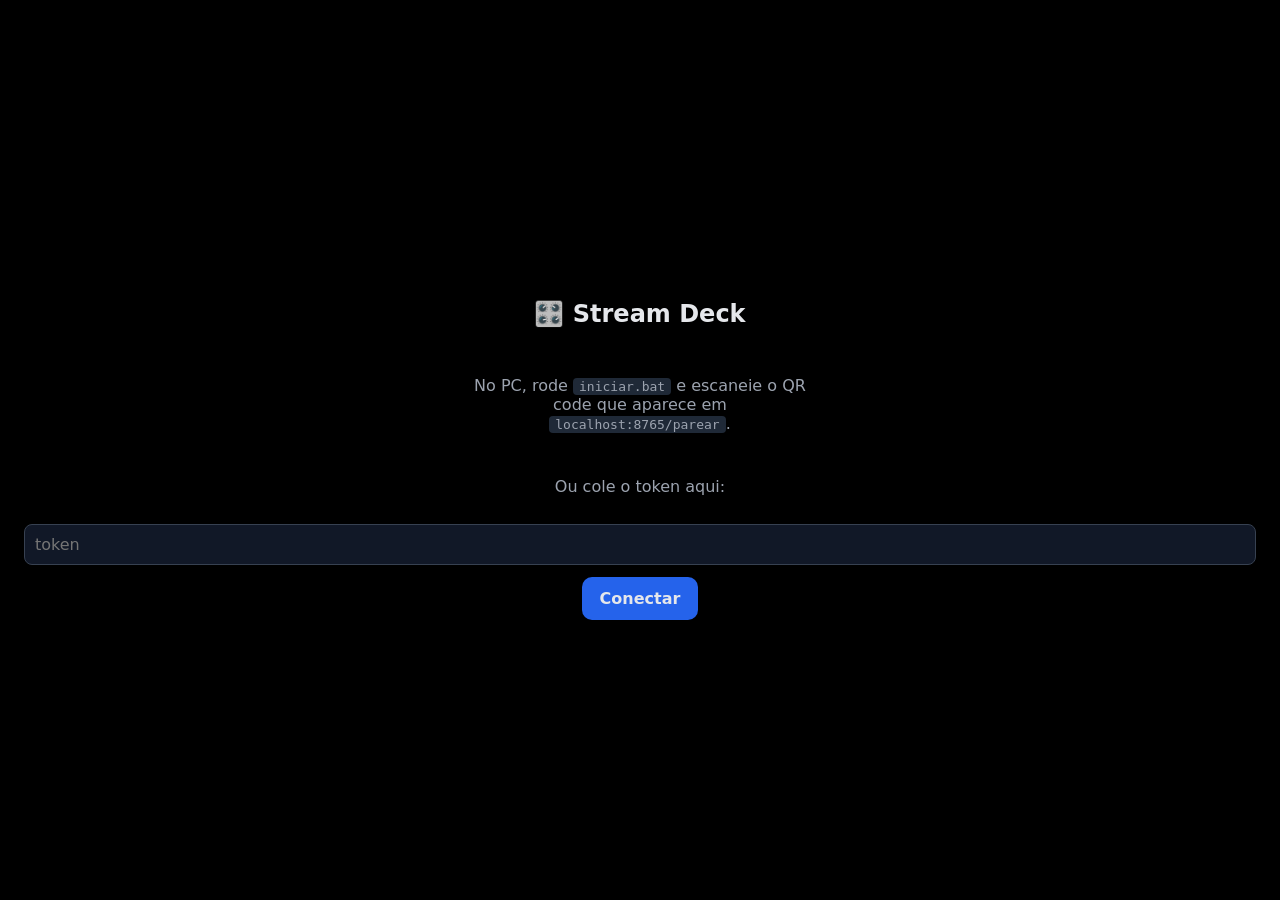
==== public/index.html @ c4348179 "Stream Deck v1.1.0: modo deitado e atualização automática Co-Authored-By: Claude Opus 5.5 <noreply@a" ====
<!doctype html>
<html lang="pt-BR">
<head>
<meta charset="utf-8">
<meta name="viewport" content="width=device-width,initial-scale=1,viewport-fit=cover,user-scalable=no">
<meta name="theme-color" content="#000000">
<meta name="mobile-web-app-capable" content="yes">
<meta name="apple-mobile-web-app-capable" content="yes">
<meta name="apple-mobile-web-app-status-bar-style" content="black">
<link rel="manifest" href="manifest.webmanifest">
<link rel="icon" href="icone.svg">
<link rel="stylesheet" href="app.css">
<title>Stream Deck</title>
</head>
<body>

<header id="topo">
  <div id="barra">
    <span id="status" title="Conexão">●</span>
    <span id="uso"></span>
    <button id="btnNotifs" aria-label="Notificações">🔔<b id="contador" hidden></b></button>
    <button id="btnRelogio" aria-label="Modo relógio">🕐</button>
    <button id="btnEditar" aria-label="Editar botões">✏️</button>
  </div>
  <nav id="abas"></nav>
</header>
<button id="atualizar" hidden></button>

<div id="editarBarra" hidden>
  <span>Editando</span>
  <label>Colunas <button data-col="-1">−</button><b id="numColunas">3</b><button data-col="1">+</button></label>
  <button id="btnPaginaConfig">Página…</button>
  <button id="btnVersao">v?</button>
</div>

<main id="grade"></main>

<!-- Sem pareamento -->
<section id="parear" class="tela" hidden>
  <h1>🎛️ Stream Deck</h1>
  <p>No PC, rode <code>iniciar.bat</code> e escaneie o QR code que aparece em <code>localhost:8765/parear</code>.</p>
  <p>Ou cole o token aqui:</p>
  <input id="tokenManual" placeholder="token" autocomplete="off">
  <button id="btnSalvarToken" class="primario">Conectar</button>
</section>

<!-- Modo relógio (Always On Display) -->
<section id="aod" hidden>
  <div id="aodConteudo">
    <div id="aodRelogio"></div>
    <div id="aodData"></div>
    <div id="aodInfo"></div>
  </div>
  <div id="aodDica">toque para trocar o estilo</div>
  <button id="aodSair" aria-label="Sair do relógio">✕</button>
</section>

<!-- Painel de notificações -->
<section id="painelNotifs" class="painel" hidden>
  <header><h2>Notificações</h2><button id="btnLimpar">Limpar</button><button data-fechar>✕</button></header>
  <div id="listaNotifs"></div>
</section>

<!-- Pedido de permissão -->
<section id="pedido" class="modal" hidden>
  <div class="caixa">
    <div id="pedidoOrigem" class="etiqueta"></div>
    <h2 id="pedidoTitulo"></h2>
    <pre id="pedidoMensagem"></pre>
    <div id="pedidoTempo"></div>
    <div class="linha">
      <button id="btnNegar" class="perigo">Negar</button>
      <button id="btnPermitir" class="sucesso">Permitir</button>
    </div>
    <button id="btnNoPC" class="link">Responder no PC</button>
  </div>
</section>

<!-- Modal genérico (texto, saída de comando, editor) -->
<section id="modal" class="modal" hidden>
  <div class="caixa" id="modalCaixa"></div>
</section>

<div id="aviso" hidden></div>
<video id="acordado" src="acordado.mp4" muted playsinline loop></video>

<script src="app.js"></script>
</body>
</html>
---- public/app.css ----
* { box-sizing: border-box; -webkit-tap-highlight-color: transparent; }
html, body { margin: 0; height: 100%; background: #000; color: #e5e7eb; font-family: system-ui, -apple-system, "Segoe UI", Roboto, sans-serif; }
body { display: flex; flex-direction: column; padding: env(safe-area-inset-top) env(safe-area-inset-right) env(safe-area-inset-bottom) env(safe-area-inset-left); user-select: none; -webkit-user-select: none; overscroll-behavior: none; }
button { font: inherit; color: inherit; background: none; border: 0; cursor: pointer; }
[hidden] { display: none !important; }

/* topo */
#topo { display: flex; flex-direction: column; gap: 6px; padding: 6px 10px 8px; border-bottom: 1px solid #1f2937; }
#abas { display: flex; gap: 6px; overflow-x: auto; scrollbar-width: none; }
#abas::-webkit-scrollbar { display: none; }
#abas button { padding: 6px 12px; border-radius: 999px; background: #111827; white-space: nowrap; font-size: 14px; }
#abas button.ativa { background: #e5e7eb; color: #000; }
#barra { display: flex; align-items: center; gap: 4px; }
#uso { flex: 1; margin-left: 4px; }
#barra button { font-size: 18px; padding: 4px 6px; position: relative; }
#status { color: #ef4444; font-size: 12px; }
#status.on { color: #22c55e; }
#uso { font-size: 11px; color: #9ca3af; font-variant-numeric: tabular-nums; white-space: nowrap; }
#contador { position: absolute; top: -2px; right: -2px; background: #ef4444; color: #fff; font-size: 10px; min-width: 16px; height: 16px; border-radius: 8px; display: grid; place-items: center; padding: 0 3px; }

#editarBarra { display: flex; align-items: center; gap: 12px; padding: 8px 12px; background: #1e293b; font-size: 13px; }
#editarBarra button { background: #334155; border-radius: 6px; padding: 2px 10px; }
#editarBarra label { display: flex; align-items: center; gap: 6px; }
#editarBarra #btnPaginaConfig { margin-left: auto; }

/* grade de botões */
#grade { flex: 1; min-height: 0; overflow-y: auto; display: grid; grid-template-columns: repeat(var(--colunas, 3), var(--lado, 1fr)); grid-auto-rows: var(--lado, 110px); gap: 10px; padding: 12px; align-content: start; justify-content: center; }
.tecla { border-radius: 16px; display: flex; flex-direction: column; align-items: center; justify-content: center; gap: 6px; padding: 6px; text-align: center; transition: transform .08s, filter .08s; position: relative; overflow: hidden; }
.tecla:active { transform: scale(.94); filter: brightness(1.3); }
.tecla .ico { font-size: clamp(20px, calc(var(--lado, 100px) * .34), 44px); line-height: 1; }
.tecla .nome { font-size: 12px; line-height: 1.15; font-weight: 600; text-shadow: 0 1px 2px #0008; word-break: break-word; }
.tecla.rodando::after { content: ""; position: absolute; inset: 0; background: #fff3; animation: pisca .5s infinite alternate; }
.tecla.ok { outline: 3px solid #22c55e; }
.tecla.erro { outline: 3px solid #ef4444; }
.editando .tecla { outline: 2px dashed #ffffff55; }
.tecla.nova { background: #111827; color: #6b7280; font-size: 34px; }
@keyframes pisca { to { background: #fff0; } }

/* telas, painéis, modais */
.tela { position: fixed; inset: 0; background: #000; display: flex; flex-direction: column; align-items: center; justify-content: center; gap: 12px; padding: 24px; text-align: center; z-index: 30; }
.tela p { color: #9ca3af; max-width: 340px; }
code { background: #1f2937; padding: 1px 6px; border-radius: 4px; }
input, select, textarea { font: inherit; color: #e5e7eb; background: #111827; border: 1px solid #374151; border-radius: 8px; padding: 10px; width: 100%; }
textarea { min-height: 120px; resize: vertical; }
.primario, .sucesso, .perigo, .neutro { padding: 12px 18px; border-radius: 10px; font-weight: 600; }
.primario { background: #2563eb; } .sucesso { background: #16a34a; } .perigo { background: #b91c1c; } .neutro { background: #374151; }
.link { color: #9ca3af; text-decoration: underline; padding: 8px; }

.painel { position: fixed; inset: 0; background: #000; z-index: 40; display: flex; flex-direction: column; }
.painel header { display: flex; align-items: center; gap: 8px; padding: 12px; border-bottom: 1px solid #1f2937; }
.painel h2 { margin: 0; flex: 1; font-size: 18px; }
.painel header button { padding: 6px 10px; }
#listaNotifs { overflow-y: auto; padding: 8px 12px; flex: 1; }
.notif { background: #111827; border-radius: 12px; padding: 10px 12px; margin-bottom: 8px; }
.notif .meta { font-size: 11px; color: #9ca3af; display: flex; justify-content: space-between; }
.notif h3 { margin: 4px 0; font-size: 15px; }
.notif p { margin: 0; font-size: 13px; color: #d1d5db; white-space: pre-wrap; word-break: break-word; max-height: 8em; overflow: hidden; }
.notif .linha { margin-top: 8px; }
.notif .linha button { padding: 8px; font-size: 14px; }
.vazio { color: #6b7280; text-align: center; margin-top: 40px; }
.st-permitido { color: #22c55e; } .st-negado { color: #ef4444; } .st-expirado, .st-no-pc { color: #9ca3af; } .st-pendente { color: #facc15; }

.modal { position: fixed; inset: 0; background: #000c; z-index: 60; display: flex; align-items: flex-end; justify-content: center; }
.caixa { background: #0f172a; width: 100%; max-width: 520px; max-height: 90vh; overflow-y: auto; border-radius: 18px 18px 0 0; padding: 18px; display: flex; flex-direction: column; gap: 12px; }
.caixa h2 { margin: 0; font-size: 18px; }
.caixa pre { margin: 0; background: #020617; padding: 10px; border-radius: 8px; white-space: pre-wrap; word-break: break-word; font-size: 12px; max-height: 40vh; overflow-y: auto; user-select: text; -webkit-user-select: text; }
.caixa label { display: flex; flex-direction: column; gap: 4px; font-size: 13px; color: #9ca3af; }
.caixa label.check { flex-direction: row; align-items: center; gap: 8px; }
.caixa label.check input { width: auto; }
.linha { display: flex; gap: 10px; }
.linha > * { flex: 1; }
.etiqueta { align-self: flex-start; background: #312e81; color: #c7d2fe; font-size: 11px; padding: 3px 8px; border-radius: 999px; font-weight: 600; }
#pedido .caixa { border: 2px solid #facc15; }
#pedido .linha button { padding: 16px; font-size: 17px; }
#pedidoTempo { font-size: 12px; color: #9ca3af; }
.dica { font-size: 12px; color: #6b7280; margin: -6px 0 0; }

#aviso { position: fixed; left: 50%; bottom: calc(20px + env(safe-area-inset-bottom)); transform: translateX(-50%); background: #1f2937; padding: 10px 16px; border-radius: 10px; z-index: 80; font-size: 14px; max-width: 90vw; }
#aviso.erro { background: #7f1d1d; }

#acordado { position: fixed; width: 1px; height: 1px; opacity: 0; pointer-events: none; }

/* relógio / always on display */
#aod { position: fixed; inset: 0; background: #000; z-index: 50; display: flex; align-items: center; justify-content: center; color: #d4d4d8; }
#aodConteudo { display: flex; flex-direction: column; align-items: center; gap: 10px; transition: transform 2s; }
#aodData { font-size: 18px; color: #71717a; }
#aodInfo { font-size: 13px; color: #52525b; font-variant-numeric: tabular-nums; }
#aodInfo .alerta { color: #facc15; }
#aodDica { position: absolute; bottom: 24px; font-size: 12px; color: #3f3f46; transition: opacity 1s; }
#aodSair { position: absolute; top: calc(12px + env(safe-area-inset-top)); right: 14px; color: #3f3f46; font-size: 22px; padding: 8px; }

.rel-digital { font-size: clamp(64px, 24vw, 180px); font-weight: 700; font-variant-numeric: tabular-nums; letter-spacing: -2px; line-height: 1; }
.rel-digital small { font-size: .3em; color: #52525b; margin-left: 4px; }
.rel-minimal { font-size: clamp(72px, 28vw, 220px); font-weight: 200; font-variant-numeric: tabular-nums; line-height: 1; }
.rel-analogico svg { width: min(70vw, 60vh); height: min(70vw, 60vh); }
.rel-palavras { font-size: clamp(28px, 9vw, 64px); font-weight: 300; text-align: center; max-width: 90vw; line-height: 1.2; }
.rel-palavras b { color: #fafafa; font-weight: 600; }
.rel-pomodoro { display: flex; flex-direction: column; align-items: center; gap: 14px; }
.rel-pomodoro .fase { font-size: 16px; color: #ef4444; text-transform: uppercase; letter-spacing: 3px; }
.rel-pomodoro .fase.pausa { color: #22c55e; }
.rel-pomodoro .tempo { font-size: clamp(72px, 26vw, 200px); font-weight: 300; font-variant-numeric: tabular-nums; line-height: 1; }
.rel-pomodoro .linha button { background: #18181b; color: #a1a1aa; padding: 10px 18px; border-radius: 10px; }
#pedido { z-index: 70; }

#atualizar { background: #1d4ed8; color: #fff; padding: 8px 12px; font-size: 13px; font-weight: 600; text-align: left; }
#btnVersao { margin-left: auto; color: #94a3b8; }
#editarBarra #btnPaginaConfig { margin-left: 0; }

/* celular deitado */
@media (orientation: landscape) and (max-height: 560px) {
  #topo { flex-direction: row; align-items: center; padding: 4px 10px; gap: 10px; }
  #abas { flex: 1; order: 1; }
  #barra { order: 2; }
  #uso { flex: none; }
  #grade { padding: 8px 12px; gap: 8px; }
  .tecla { border-radius: 12px; gap: 3px; }
  .tecla .nome { font-size: 11px; }
  #editarBarra { padding: 4px 12px; }
  .rel-digital { font-size: min(24vw, 44vh); }
  .rel-minimal { font-size: min(28vw, 50vh); }
  .rel-palavras { font-size: min(9vw, 13vh); }
  .rel-analogico svg { width: 62vh; height: 62vh; }
  .rel-pomodoro { gap: 6px; }
  .rel-pomodoro .tempo { font-size: min(26vw, 40vh); }
  .rel-pomodoro .linha button { padding: 6px 14px; }
  #aodConteudo { gap: 4px; }
  #aodData { font-size: 15px; }
  #aodDica { display: none; }
  .caixa { max-height: 96vh; padding: 12px 16px; gap: 8px; }
  .caixa pre { max-height: 26vh; }
  #pedido .linha button { padding: 10px; }
}
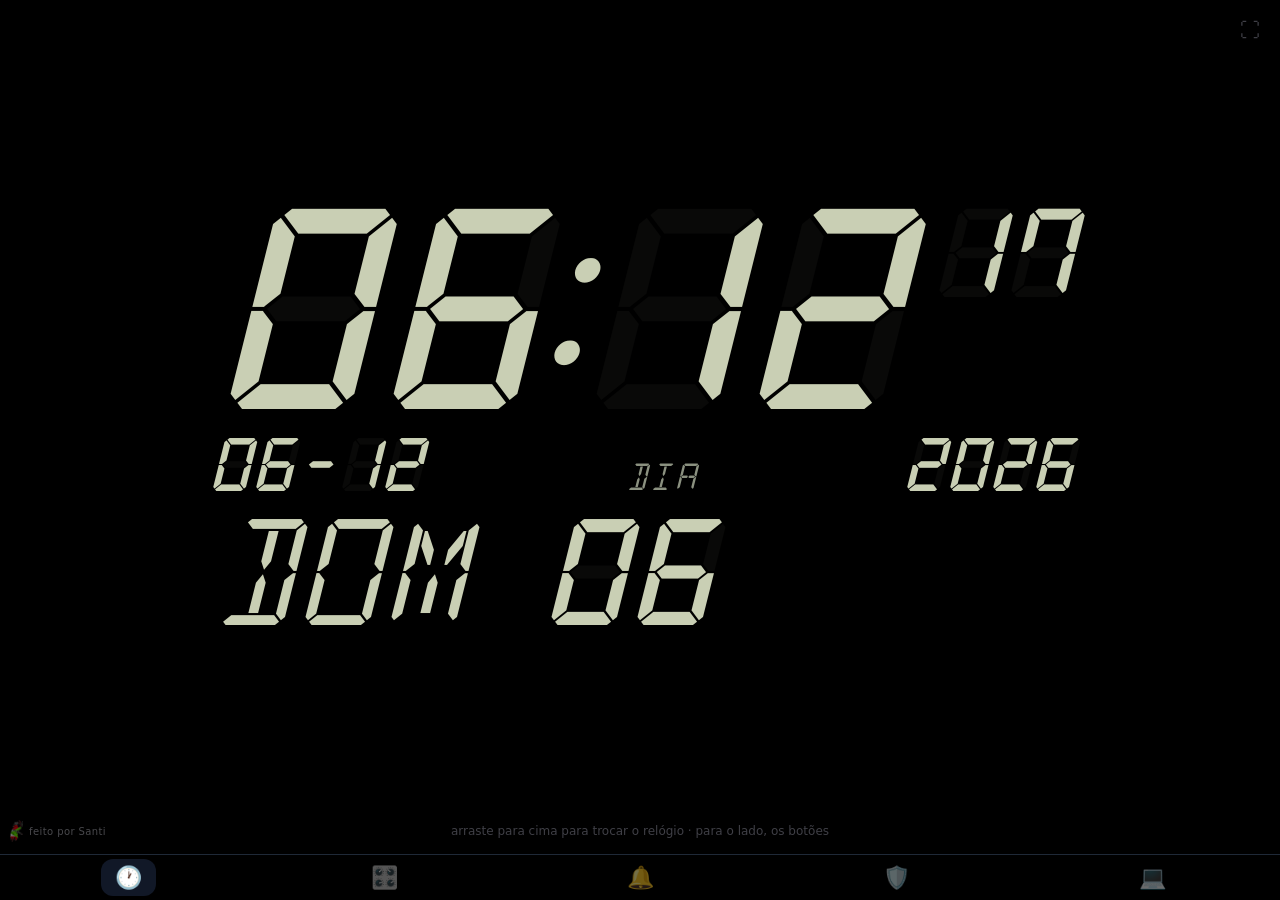
==== commit 6cff9ace: "v2.0.0: app instalável que abre sem o PC, pareamento pela câmera Co-Authored-By: Claude Opus 5.5 <no" ====
--- a/public/index.html
+++ b/public/index.html
@@ -14,69 +14,112 @@
 </head>
 <body>
 
-<header id="topo">
-  <div id="barra">
-    <span id="status" title="Conexão">●</span>
-    <span id="uso"></span>
-    <button id="btnNotifs" aria-label="Notificações">🔔<b id="contador" hidden></b></button>
-    <button id="btnRelogio" aria-label="Modo relógio">🕐</button>
-    <button id="btnEditar" aria-label="Editar botões">✏️</button>
-  </div>
-  <nav id="abas"></nav>
-</header>
-<button id="atualizar" hidden></button>
+<div id="telas">
 
-<div id="editarBarra" hidden>
-  <span>Editando</span>
-  <label>Colunas <button data-col="-1">−</button><b id="numColunas">3</b><button data-col="1">+</button></label>
-  <button id="btnPaginaConfig">Página…</button>
-  <button id="btnVersao">v?</button>
+  <!-- 1. Relógio -->
+  <section class="tela-app" id="telaRelogio" data-nome="relogio">
+    <div id="aodConteudo">
+      <div id="aodRelogio"></div>
+      <div id="aodData"></div>
+      <div id="aodInfo"></div>
+    </div>
+    <div id="aodDica">arraste para cima para trocar o relógio · para o lado, os botões</div>
+    <button id="btnTelaCheia" aria-label="Tela cheia">⛶</button>
+    <div id="ilha" hidden>
+      <div class="ilha-compacta"><span id="ilhaIcone">🔔</span><b id="ilhaResumo"></b></div>
+      <div class="ilha-cheia">
+        <div class="ilha-meta"><span id="ilhaOrigem"></span><span id="ilhaTempo"></span></div>
+        <b id="ilhaTitulo"></b>
+        <p id="ilhaMsg"></p>
+        <div class="linha" id="ilhaBotoes"><button class="perigo" data-ilha="negar">Negar</button><button class="sucesso" data-ilha="permitir">Permitir</button></div>
+      </div>
+    </div>
+  </section>
+
+  <!-- 2. Botões -->
+  <section class="tela-app" id="telaBotoes" data-nome="botoes">
+    <header id="topo">
+      <div id="barra">
+        <span id="status" title="Conexão">●</span>
+        <span id="uso"></span>
+        <button id="btnEditar" aria-label="Editar botões">✏️</button>
+      </div>
+      <nav id="abas"></nav>
+    </header>
+    <div id="editarBarra" hidden>
+      <span>Editando</span>
+      <label>Colunas <button data-col="-1">−</button><b id="numColunas">3</b><button data-col="1">+</button></label>
+      <button id="btnPaginaConfig">Página…</button>
+    </div>
+    <main id="grade"></main>
+  </section>
+
+  <!-- 3. Notificações -->
+  <section class="tela-app" id="telaNotifs" data-nome="notificacoes">
+    <header class="cabeca"><h2>Notificações</h2><button id="btnLimparNotifs">Limpar</button></header>
+    <div id="listaNotifs" class="lista"></div>
+  </section>
+
+  <!-- 4. Permissões -->
+  <section class="tela-app" id="telaPermissoes" data-nome="permissoes">
+    <header class="cabeca"><h2>Permissões</h2><button id="btnLimparPedidos">Limpar</button></header>
+    <div class="lista">
+      <div id="pendentes"></div>
+      <h3 class="subtitulo" id="tituloRespondidos" hidden>Respondidos</h3>
+      <div id="respondidos"></div>
+    </div>
+  </section>
+
+  <!-- 5. PC -->
+  <section class="tela-app" id="telaPC" data-nome="pc">
+    <header class="cabeca"><h2 id="nomePC">PC</h2></header>
+    <div class="lista">
+      <div class="cartao">
+        <h3>Conexão</h3>
+        <p id="textoConexao"></p>
+        <button id="btnEscanear" class="primario">📷 Escanear QR code do PC</button>
+        <button id="btnInstalarApp" class="primario">📲 Instalar o app (abre mesmo sem o PC)</button>
+        <button id="btnDigitar" class="neutro">Digitar o endereço</button>
+        <button id="btnDesparear" class="perigo">Desconectar do PC</button>
+      </div>
+      <div class="cartao">
+        <div class="medidor"><span>CPU</span><div class="trilho"><i id="barraCpu"></i></div><b id="valorCpu">–</b></div>
+        <div class="medidor"><span>RAM</span><div class="trilho"><i id="barraRam"></i></div><b id="valorRam">–</b></div>
+        <p class="dica" id="infoPC"></p>
+      </div>
+      <div class="cartao">
+        <h3>Atualização</h3>
+        <p id="textoVersao">–</p>
+        <button id="btnAtualizar" class="primario" hidden>Atualizar agora</button>
+        <button id="btnProcurar" class="neutro">Procurar atualização</button>
+      </div>
+      <div class="cartao">
+        <h3>OBS Studio</h3>
+        <p class="dica" style="margin:0 0 8px">No OBS: Ferramentas → Configurações do servidor WebSocket → Ativar. Copie a senha de lá.</p>
+        <div class="linha"><input id="obsHost" placeholder="127.0.0.1" style="flex:3"><input id="obsPorta" placeholder="4455" inputmode="numeric" style="flex:1"></div>
+        <input id="obsSenha" type="password" placeholder="senha do WebSocket" autocomplete="off" style="margin-top:6px">
+        <button id="btnObs" class="neutro">Salvar e testar</button>
+      </div>
+      <div class="cartao">
+        <h3>Páginas de botões</h3>
+        <p>Troca as suas páginas pelas do Command Center (HOME, VILTRUN, WORK, SYSTEM, GAMING, STREAM, AUDIO).</p>
+        <button id="btnRestaurar" class="neutro">Carregar páginas do Command Center</button>
+      </div>
+    </div>
+  </section>
 </div>
 
-<main id="grade"></main>
+<div id="marca" aria-hidden="true"><img src="marca.png" alt=""><span>feito por Santi</span></div>
 
-<!-- Sem pareamento -->
-<section id="parear" class="tela" hidden>
-  <h1>🎛️ Stream Deck</h1>
-  <p>No PC, rode <code>iniciar.bat</code> e escaneie o QR code que aparece em <code>localhost:8765/parear</code>.</p>
-  <p>Ou cole o token aqui:</p>
-  <input id="tokenManual" placeholder="token" autocomplete="off">
-  <button id="btnSalvarToken" class="primario">Conectar</button>
-</section>
+<nav id="menu">
+  <button data-ir="0" aria-label="Relógio">🕐</button>
+  <button data-ir="1" aria-label="Botões">🎛️</button>
+  <button data-ir="2" aria-label="Notificações">🔔<b class="badge" id="badgeNotifs" hidden></b></button>
+  <button data-ir="3" aria-label="Permissões">🛡️<b class="badge" id="badgePedidos" hidden></b></button>
+  <button data-ir="4" aria-label="PC">💻<b class="badge" id="badgePC" hidden>1</b></button>
+</nav>
 
-<!-- Modo relógio (Always On Display) -->
-<section id="aod" hidden>
-  <div id="aodConteudo">
-    <div id="aodRelogio"></div>
-    <div id="aodData"></div>
-    <div id="aodInfo"></div>
-  </div>
-  <div id="aodDica">toque para trocar o estilo</div>
-  <button id="aodSair" aria-label="Sair do relógio">✕</button>
-</section>
-
-<!-- Painel de notificações -->
-<section id="painelNotifs" class="painel" hidden>
-  <header><h2>Notificações</h2><button id="btnLimpar">Limpar</button><button data-fechar>✕</button></header>
-  <div id="listaNotifs"></div>
-</section>
-
-<!-- Pedido de permissão -->
-<section id="pedido" class="modal" hidden>
-  <div class="caixa">
-    <div id="pedidoOrigem" class="etiqueta"></div>
-    <h2 id="pedidoTitulo"></h2>
-    <pre id="pedidoMensagem"></pre>
-    <div id="pedidoTempo"></div>
-    <div class="linha">
-      <button id="btnNegar" class="perigo">Negar</button>
-      <button id="btnPermitir" class="sucesso">Permitir</button>
-    </div>
-    <button id="btnNoPC" class="link">Responder no PC</button>
-  </div>
-</section>
-
-<!-- Modal genérico (texto, saída de comando, editor) -->
+<!-- Modal genérico (texto, saída de comando, editor, confirmação) -->
 <section id="modal" class="modal" hidden>
   <div class="caixa" id="modalCaixa"></div>
 </section>
--- a/public/app.css
+++ b/public/app.css
@@ -1,42 +1,88 @@
 * { box-sizing: border-box; -webkit-tap-highlight-color: transparent; }
-html, body { margin: 0; height: 100%; background: #000; color: #e5e7eb; font-family: system-ui, -apple-system, "Segoe UI", Roboto, sans-serif; }
-body { display: flex; flex-direction: column; padding: env(safe-area-inset-top) env(safe-area-inset-right) env(safe-area-inset-bottom) env(safe-area-inset-left); user-select: none; -webkit-user-select: none; overscroll-behavior: none; }
+html, body { margin: 0; height: 100%; background: #000; color: #e5e7eb; font-family: system-ui, -apple-system, "Segoe UI", Roboto, sans-serif; overflow: hidden; }
+body { display: flex; flex-direction: column; padding: env(safe-area-inset-top) env(safe-area-inset-right) 0 env(safe-area-inset-left); user-select: none; -webkit-user-select: none; overscroll-behavior: none; }
 button { font: inherit; color: inherit; background: none; border: 0; cursor: pointer; }
 [hidden] { display: none !important; }
 
-/* topo */
+/* telas lado a lado, deslizando */
+#telas { flex: 1; min-height: 0; display: flex; overflow-x: auto; overflow-y: hidden; scroll-snap-type: x mandatory; scrollbar-width: none; overscroll-behavior-x: contain; }
+#telas::-webkit-scrollbar { display: none; }
+.tela-app { flex: 0 0 100%; width: 100%; min-width: 0; height: 100%; scroll-snap-align: start; scroll-snap-stop: always; display: flex; flex-direction: column; position: relative; }
+
+/* barra de navegação */
+#menu { display: flex; justify-content: space-around; border-top: 1px solid #1f2937; padding: 4px 0 calc(4px + env(safe-area-inset-bottom)); transition: opacity .4s; background: #000; }
+#menu button { font-size: 22px; padding: 6px 14px; border-radius: 12px; position: relative; opacity: .45; transition: opacity .2s, background .2s; }
+#menu button.ativo { opacity: 1; background: #111827; }
+#menu.apagado { opacity: .15; }
+.badge { position: absolute; top: 0; right: 4px; background: #ef4444; color: #fff; font-size: 10px; min-width: 16px; height: 16px; border-radius: 8px; display: grid; place-items: center; padding: 0 3px; font-style: normal; }
+#badgePC { background: #2563eb; }
+
+/* cabeçalho das telas de lista */
+.cabeca { display: flex; align-items: center; gap: 8px; padding: 12px 14px; border-bottom: 1px solid #1f2937; }
+.cabeca h2 { margin: 0; flex: 1; font-size: 18px; }
+.cabeca button { color: #9ca3af; padding: 4px 8px; }
+.lista { flex: 1; overflow-y: auto; padding: 10px 12px; }
+.subtitulo { font-size: 12px; color: #6b7280; text-transform: uppercase; letter-spacing: 1px; margin: 18px 4px 8px; }
+.vazio { color: #6b7280; text-align: center; margin: 40px 20px; line-height: 1.5; }
+
+/* tela de botões */
 #topo { display: flex; flex-direction: column; gap: 6px; padding: 6px 10px 8px; border-bottom: 1px solid #1f2937; }
 #abas { display: flex; gap: 6px; overflow-x: auto; scrollbar-width: none; }
 #abas::-webkit-scrollbar { display: none; }
 #abas button { padding: 6px 12px; border-radius: 999px; background: #111827; white-space: nowrap; font-size: 14px; }
 #abas button.ativa { background: #e5e7eb; color: #000; }
 #barra { display: flex; align-items: center; gap: 4px; }
-#uso { flex: 1; margin-left: 4px; }
-#barra button { font-size: 18px; padding: 4px 6px; position: relative; }
+#barra button { font-size: 18px; padding: 4px 6px; }
 #status { color: #ef4444; font-size: 12px; }
 #status.on { color: #22c55e; }
-#uso { font-size: 11px; color: #9ca3af; font-variant-numeric: tabular-nums; white-space: nowrap; }
-#contador { position: absolute; top: -2px; right: -2px; background: #ef4444; color: #fff; font-size: 10px; min-width: 16px; height: 16px; border-radius: 8px; display: grid; place-items: center; padding: 0 3px; }
+#uso { flex: 1; margin-left: 4px; font-size: 11px; color: #9ca3af; font-variant-numeric: tabular-nums; white-space: nowrap; }
 
 #editarBarra { display: flex; align-items: center; gap: 12px; padding: 8px 12px; background: #1e293b; font-size: 13px; }
 #editarBarra button { background: #334155; border-radius: 6px; padding: 2px 10px; }
 #editarBarra label { display: flex; align-items: center; gap: 6px; }
-#editarBarra #btnPaginaConfig { margin-left: auto; }
-
-/* grade de botões */
+
 #grade { flex: 1; min-height: 0; overflow-y: auto; display: grid; grid-template-columns: repeat(var(--colunas, 3), var(--lado, 1fr)); grid-auto-rows: var(--lado, 110px); gap: 10px; padding: 12px; align-content: start; justify-content: center; }
-.tecla { border-radius: 16px; display: flex; flex-direction: column; align-items: center; justify-content: center; gap: 6px; padding: 6px; text-align: center; transition: transform .08s, filter .08s; position: relative; overflow: hidden; }
-.tecla:active { transform: scale(.94); filter: brightness(1.3); }
+.tecla { border-radius: 16px; display: flex; flex-direction: column; align-items: center; justify-content: center; gap: 6px; padding: 6px; text-align: center; transition: transform .18s cubic-bezier(.3,1.6,.5,1), filter .15s; position: relative; overflow: hidden; }
+.tecla:active { transform: scale(.9); filter: brightness(1.25); transition-duration: .06s; }
+.tecla:active .ico { transform: scale(1.15); }
+.tecla .ico { transition: transform .18s cubic-bezier(.3,1.6,.5,1); }
+.onda { position: absolute; border-radius: 50%; background: #fff; opacity: .35; transform: scale(0); pointer-events: none; animation: onda .55s ease-out forwards; }
+@keyframes onda { to { transform: scale(1); opacity: 0; } }
 .tecla .ico { font-size: clamp(20px, calc(var(--lado, 100px) * .34), 44px); line-height: 1; }
 .tecla .nome { font-size: 12px; line-height: 1.15; font-weight: 600; text-shadow: 0 1px 2px #0008; word-break: break-word; }
 .tecla.rodando::after { content: ""; position: absolute; inset: 0; background: #fff3; animation: pisca .5s infinite alternate; }
-.tecla.ok { outline: 3px solid #22c55e; }
-.tecla.erro { outline: 3px solid #ef4444; }
+.tecla.ok { animation: sucesso .6s ease-out; }
+.tecla.erro { animation: tremer .45s ease-in-out; }
+@keyframes sucesso { 0% { box-shadow: 0 0 0 0 #22c55ecc; } 30% { transform: scale(1.06); } 100% { box-shadow: 0 0 0 16px #22c55e00; transform: scale(1); } }
+@keyframes tremer { 0%, 100% { transform: translateX(0); box-shadow: 0 0 0 3px #ef4444; } 20%, 60% { transform: translateX(-6px); } 40%, 80% { transform: translateX(6px); } }
 .editando .tecla { outline: 2px dashed #ffffff55; }
 .tecla.nova { background: #111827; color: #6b7280; font-size: 34px; }
 @keyframes pisca { to { background: #fff0; } }
 
-/* telas, painéis, modais */
+/* cartões de notificação e pedido */
+.notif, .cartao { background: #111827; border-radius: 12px; padding: 10px 12px; margin-bottom: 8px; }
+.notif .meta { font-size: 11px; color: #9ca3af; display: flex; justify-content: space-between; gap: 8px; }
+.notif h3 { margin: 4px 0; font-size: 15px; }
+.notif p { margin: 0; font-size: 13px; color: #d1d5db; white-space: pre-wrap; word-break: break-word; max-height: 8em; overflow: hidden; }
+.st-permitido { color: #22c55e; } .st-negado { color: #ef4444; } .st-expirado, .st-no-pc { color: #9ca3af; }
+
+.pedido { background: #0f172a; border: 2px solid #facc15; border-radius: 16px; padding: 14px; margin-bottom: 12px; display: flex; flex-direction: column; gap: 10px; }
+.pedido h3 { margin: 0; font-size: 18px; }
+.pedido pre { margin: 0; background: #020617; padding: 10px; border-radius: 8px; white-space: pre-wrap; word-break: break-word; font-size: 12px; max-height: 34vh; overflow-y: auto; user-select: text; -webkit-user-select: text; }
+.pedido .tempo { font-size: 12px; color: #9ca3af; }
+.pedido .linha button { padding: 16px; font-size: 17px; }
+.pedido .link { align-self: center; }
+
+.cartao h3 { margin: 2px 0 8px; font-size: 15px; }
+.cartao p { margin: 0 0 10px; color: #d1d5db; font-size: 14px; }
+.cartao button { width: 100%; margin-top: 6px; }
+.medidor { display: flex; align-items: center; gap: 10px; margin: 8px 0; font-size: 13px; color: #9ca3af; }
+.medidor span { width: 34px; }
+.medidor b { width: 42px; text-align: right; color: #e5e7eb; font-variant-numeric: tabular-nums; }
+.trilho { flex: 1; height: 10px; background: #1f2937; border-radius: 5px; overflow: hidden; }
+.trilho i { display: block; height: 100%; width: 0; background: #22c55e; transition: width .6s, background .6s; }
+
+/* formulários e botões */
 .tela { position: fixed; inset: 0; background: #000; display: flex; flex-direction: column; align-items: center; justify-content: center; gap: 12px; padding: 24px; text-align: center; z-index: 30; }
 .tela p { color: #9ca3af; max-width: 340px; }
 code { background: #1f2937; padding: 1px 6px; border-radius: 4px; }
@@ -45,54 +91,80 @@
 .primario, .sucesso, .perigo, .neutro { padding: 12px 18px; border-radius: 10px; font-weight: 600; }
 .primario { background: #2563eb; } .sucesso { background: #16a34a; } .perigo { background: #b91c1c; } .neutro { background: #374151; }
 .link { color: #9ca3af; text-decoration: underline; padding: 8px; }
-
-.painel { position: fixed; inset: 0; background: #000; z-index: 40; display: flex; flex-direction: column; }
-.painel header { display: flex; align-items: center; gap: 8px; padding: 12px; border-bottom: 1px solid #1f2937; }
-.painel h2 { margin: 0; flex: 1; font-size: 18px; }
-.painel header button { padding: 6px 10px; }
-#listaNotifs { overflow-y: auto; padding: 8px 12px; flex: 1; }
-.notif { background: #111827; border-radius: 12px; padding: 10px 12px; margin-bottom: 8px; }
-.notif .meta { font-size: 11px; color: #9ca3af; display: flex; justify-content: space-between; }
-.notif h3 { margin: 4px 0; font-size: 15px; }
-.notif p { margin: 0; font-size: 13px; color: #d1d5db; white-space: pre-wrap; word-break: break-word; max-height: 8em; overflow: hidden; }
-.notif .linha { margin-top: 8px; }
-.notif .linha button { padding: 8px; font-size: 14px; }
-.vazio { color: #6b7280; text-align: center; margin-top: 40px; }
-.st-permitido { color: #22c55e; } .st-negado { color: #ef4444; } .st-expirado, .st-no-pc { color: #9ca3af; } .st-pendente { color: #facc15; }
+.linha { display: flex; gap: 10px; }
+.linha > * { flex: 1; }
+.etiqueta { align-self: flex-start; background: #312e81; color: #c7d2fe; font-size: 11px; padding: 3px 8px; border-radius: 999px; font-weight: 600; }
+.dica { font-size: 12px; color: #6b7280; margin: -6px 0 0; }
 
 .modal { position: fixed; inset: 0; background: #000c; z-index: 60; display: flex; align-items: flex-end; justify-content: center; }
-.caixa { background: #0f172a; width: 100%; max-width: 520px; max-height: 90vh; overflow-y: auto; border-radius: 18px 18px 0 0; padding: 18px; display: flex; flex-direction: column; gap: 12px; }
+.caixa { background: #0f172a; width: 100%; max-width: 520px; max-height: 90vh; overflow-y: auto; border-radius: 18px 18px 0 0; padding: 18px 18px calc(18px + env(safe-area-inset-bottom)); display: flex; flex-direction: column; gap: 12px; }
 .caixa h2 { margin: 0; font-size: 18px; }
 .caixa pre { margin: 0; background: #020617; padding: 10px; border-radius: 8px; white-space: pre-wrap; word-break: break-word; font-size: 12px; max-height: 40vh; overflow-y: auto; user-select: text; -webkit-user-select: text; }
 .caixa label { display: flex; flex-direction: column; gap: 4px; font-size: 13px; color: #9ca3af; }
 .caixa label.check { flex-direction: row; align-items: center; gap: 8px; }
 .caixa label.check input { width: auto; }
-.linha { display: flex; gap: 10px; }
-.linha > * { flex: 1; }
-.etiqueta { align-self: flex-start; background: #312e81; color: #c7d2fe; font-size: 11px; padding: 3px 8px; border-radius: 999px; font-weight: 600; }
-#pedido .caixa { border: 2px solid #facc15; }
-#pedido .linha button { padding: 16px; font-size: 17px; }
-#pedidoTempo { font-size: 12px; color: #9ca3af; }
-.dica { font-size: 12px; color: #6b7280; margin: -6px 0 0; }
-
-#aviso { position: fixed; left: 50%; bottom: calc(20px + env(safe-area-inset-bottom)); transform: translateX(-50%); background: #1f2937; padding: 10px 16px; border-radius: 10px; z-index: 80; font-size: 14px; max-width: 90vw; }
+
+#aviso { position: fixed; left: 50%; bottom: calc(76px + env(safe-area-inset-bottom)); transform: translateX(-50%); background: #1f2937; padding: 10px 16px; border-radius: 10px; z-index: 80; font-size: 14px; max-width: 90vw; }
 #aviso.erro { background: #7f1d1d; }
 
 #acordado { position: fixed; width: 1px; height: 1px; opacity: 0; pointer-events: none; }
 
-/* relógio / always on display */
-#aod { position: fixed; inset: 0; background: #000; z-index: 50; display: flex; align-items: center; justify-content: center; color: #d4d4d8; }
+/* relógio */
+@font-face { font-family: "LCD7"; src: url("fontes/DSEG7Classic-Bold.woff2") format("woff2"); font-display: block; }
+@font-face { font-family: "LCD14"; src: url("fontes/DSEG14Classic-Regular.woff2") format("woff2"); font-display: block; }
+
+/* LCD: dígitos "apagados" (88) atrás dos acesos, como num display de verdade */
+.rel-lcd { color: #c9cfb4; display: flex; flex-direction: column; gap: 3.2vh; font-size: min(4.6vw, 8vh); }
+.lcd-linha { display: flex; align-items: flex-end; justify-content: space-between; gap: .5em; }
+.lcd-7, .lcd-14 { position: relative; display: inline-block; white-space: pre; line-height: 1; }
+.lcd-7 { font-family: "LCD7", monospace; font-style: italic; }
+.lcd-14 { font-family: "LCD14", monospace; font-style: italic; }
+.lcd-7 i, .lcd-14 i { font-style: inherit; color: #c9cfb40b; }
+.lcd-14 i { visibility: hidden; }
+.lcd-7 b, .lcd-14 b { position: absolute; right: 0; bottom: 0; font-weight: inherit; }
+.lcd-hora .lcd-7:first-child { font-size: 3.4em; }
+.lcd-hora .lcd-seg { font-size: 1.5em; align-self: flex-start; }
+.lcd-meio { font-size: .9em; }
+.lcd-rotulo { font-size: .5em; color: #8b9180; letter-spacing: .1em; }
+.lcd-dia { font-size: 1.8em; justify-content: flex-start; gap: .7em; }
+
+.rel-cores { display: flex; align-items: center; gap: 5vw; }
+.cores-hora { display: flex; gap: .12em; font-size: min(30vw, 56vh); font-weight: 800; line-height: .9; letter-spacing: -.02em; font-variant-numeric: tabular-nums; }
+.cores-hora [data-h] { color: #fafafa; }
+.cores-hora [data-m] { color: #f05a3c; }
+.cores-lado { display: flex; flex-direction: column; gap: 6px; font-size: min(3.6vw, 4.2vh); color: #a1a1aa; }
+.cores-lado [data-turno] { margin-bottom: 10px; color: #d4d4d8; }
+
+.rel-grande { display: flex; flex-direction: column; align-items: center; gap: 4vh; }
+.grande-numeros { display: flex; align-items: center; gap: 2.5vw; font-size: min(19vw, 50vh); font-weight: 200; line-height: 1; font-variant-numeric: tabular-nums; color: #fafafa; }
+.pontos { width: .07em; display: flex; flex-direction: column; gap: .14em; }
+.pontos::before, .pontos::after { content: ""; width: .07em; height: .07em; border-radius: 50%; background: #71717a; }
+.grande-base { display: flex; gap: 2em; font-size: min(3.4vw, 4.4vh); letter-spacing: .08em; color: #d4d4d8; }
+.grande-base span { color: #71717a; font-weight: 400; }
+
+/* em pé, os relógios novos empilham (como nas telas de celular) */
+@media (orientation: portrait) {
+  .rel-lcd { font-size: 5.6vw; gap: 2.4vh; }
+  .rel-cores { flex-direction: column-reverse; align-items: flex-start; gap: 18px; }
+  .cores-hora { flex-direction: column; font-size: 42vw; }
+  .cores-lado { font-size: 4.4vw; }
+  .grande-numeros { flex-direction: column; font-size: 36vw; gap: 2vh; }
+  .pontos { flex-direction: row; width: auto; }
+  .grande-base { font-size: 4vw; }
+}
+
+#telaRelogio { align-items: center; justify-content: center; color: #d4d4d8; touch-action: pan-x; }
 #aodConteudo { display: flex; flex-direction: column; align-items: center; gap: 10px; transition: transform 2s; }
 #aodData { font-size: 18px; color: #71717a; }
 #aodInfo { font-size: 13px; color: #52525b; font-variant-numeric: tabular-nums; }
 #aodInfo .alerta { color: #facc15; }
-#aodDica { position: absolute; bottom: 24px; font-size: 12px; color: #3f3f46; transition: opacity 1s; }
-#aodSair { position: absolute; top: calc(12px + env(safe-area-inset-top)); right: 14px; color: #3f3f46; font-size: 22px; padding: 8px; }
+#aodDica { position: absolute; bottom: 16px; font-size: 12px; color: #3f3f46; transition: opacity 1s; text-align: center; }
+#btnTelaCheia { position: absolute; top: 10px; right: 12px; color: #3f3f46; font-size: 20px; padding: 8px; }
 
 .rel-digital { font-size: clamp(64px, 24vw, 180px); font-weight: 700; font-variant-numeric: tabular-nums; letter-spacing: -2px; line-height: 1; }
 .rel-digital small { font-size: .3em; color: #52525b; margin-left: 4px; }
 .rel-minimal { font-size: clamp(72px, 28vw, 220px); font-weight: 200; font-variant-numeric: tabular-nums; line-height: 1; }
-.rel-analogico svg { width: min(70vw, 60vh); height: min(70vw, 60vh); }
+.rel-analogico svg { width: min(70vw, 55vh); height: min(70vw, 55vh); }
 .rel-palavras { font-size: clamp(28px, 9vw, 64px); font-weight: 300; text-align: center; max-width: 90vw; line-height: 1.2; }
 .rel-palavras b { color: #fafafa; font-weight: 600; }
 .rel-pomodoro { display: flex; flex-direction: column; align-items: center; gap: 14px; }
@@ -100,11 +172,6 @@
 .rel-pomodoro .fase.pausa { color: #22c55e; }
 .rel-pomodoro .tempo { font-size: clamp(72px, 26vw, 200px); font-weight: 300; font-variant-numeric: tabular-nums; line-height: 1; }
 .rel-pomodoro .linha button { background: #18181b; color: #a1a1aa; padding: 10px 18px; border-radius: 10px; }
-#pedido { z-index: 70; }
-
-#atualizar { background: #1d4ed8; color: #fff; padding: 8px 12px; font-size: 13px; font-weight: 600; text-align: left; }
-#btnVersao { margin-left: auto; color: #94a3b8; }
-#editarBarra #btnPaginaConfig { margin-left: 0; }
 
 /* celular deitado */
 @media (orientation: landscape) and (max-height: 560px) {
@@ -116,17 +183,45 @@
   .tecla { border-radius: 12px; gap: 3px; }
   .tecla .nome { font-size: 11px; }
   #editarBarra { padding: 4px 12px; }
-  .rel-digital { font-size: min(24vw, 44vh); }
-  .rel-minimal { font-size: min(28vw, 50vh); }
-  .rel-palavras { font-size: min(9vw, 13vh); }
-  .rel-analogico svg { width: 62vh; height: 62vh; }
+  #menu { padding-top: 2px; padding-bottom: calc(2px + env(safe-area-inset-bottom)); }
+  #menu button { font-size: 18px; padding: 3px 14px; }
+  .cabeca { padding: 6px 14px; }
+  .lista { padding: 8px 12px; }
+  .pedido pre { max-height: 22vh; }
+  .pedido .linha button { padding: 10px; }
+  .rel-digital { font-size: min(24vw, 40vh); }
+  .rel-minimal { font-size: min(28vw, 46vh); }
+  .rel-palavras { font-size: min(9vw, 12vh); }
+  .rel-analogico svg { width: 56vh; height: 56vh; }
   .rel-pomodoro { gap: 6px; }
-  .rel-pomodoro .tempo { font-size: min(26vw, 40vh); }
+  .rel-pomodoro .tempo { font-size: min(26vw, 36vh); }
   .rel-pomodoro .linha button { padding: 6px 14px; }
   #aodConteudo { gap: 4px; }
   #aodData { font-size: 15px; }
   #aodDica { display: none; }
   .caixa { max-height: 96vh; padding: 12px 16px; gap: 8px; }
-  .caixa pre { max-height: 26vh; }
-  #pedido .linha button { padding: 10px; }
 }
+
+/* ilha dinâmica no relógio */
+#ilha { position: absolute; top: calc(10px + env(safe-area-inset-top)); left: 50%; transform: translateX(-50%); z-index: 5;
+  background: #0a0a0a; border: 1px solid #27272a; border-radius: 22px; overflow: hidden; color: #e4e4e7;
+  width: 132px; height: 38px; transition: width .45s cubic-bezier(.3,1.3,.5,1), height .45s cubic-bezier(.3,1.3,.5,1), border-radius .45s; }
+#ilha.cheia { width: min(92vw, 520px); height: var(--altura, 150px); border-radius: 26px; }
+#ilha.pedido { border-color: #facc15; box-shadow: 0 0 24px #facc1522; }
+#ilha.entrando { animation: ilhaEntra .5s cubic-bezier(.3,1.5,.5,1); }
+@keyframes ilhaEntra { from { transform: translateX(-50%) scale(.4); opacity: 0; } }
+.ilha-compacta { height: 36px; display: flex; align-items: center; justify-content: center; gap: 8px; font-size: 14px; transition: opacity .2s; }
+.ilha-cheia { position: absolute; inset: 0; padding: 12px 16px; display: flex; flex-direction: column; gap: 4px; opacity: 0; transition: opacity .25s; pointer-events: none; }
+#ilha.cheia .ilha-compacta { opacity: 0; }
+#ilha.cheia .ilha-cheia { opacity: 1; transition-delay: .15s; pointer-events: auto; }
+.ilha-meta { display: flex; justify-content: space-between; font-size: 11px; color: #a1a1aa; }
+#ilhaTitulo { font-size: 15px; }
+#ilhaMsg { margin: 0; font-size: 13px; color: #a1a1aa; white-space: pre-wrap; overflow: hidden; display: -webkit-box; -webkit-line-clamp: 2; -webkit-box-orient: vertical; font-family: ui-monospace, monospace; }
+#ilhaBotoes { margin-top: auto; }
+#ilhaBotoes button { padding: 8px; font-size: 15px; border-radius: 14px; }
+
+/* marca d'água */
+#marca { position: fixed; left: calc(10px + env(safe-area-inset-left)); bottom: calc(58px + env(safe-area-inset-bottom)); display: flex; align-items: center; gap: 6px; opacity: .45; pointer-events: none; z-index: 4; font-size: 10px; color: #a1a1aa; letter-spacing: .04em; }
+#marca img { height: 22px; width: auto; }
+@media (orientation: landscape) and (max-height: 560px) { #marca { bottom: calc(42px + env(safe-area-inset-bottom)); } }
+.lista, #grade { padding-bottom: 40px; }
